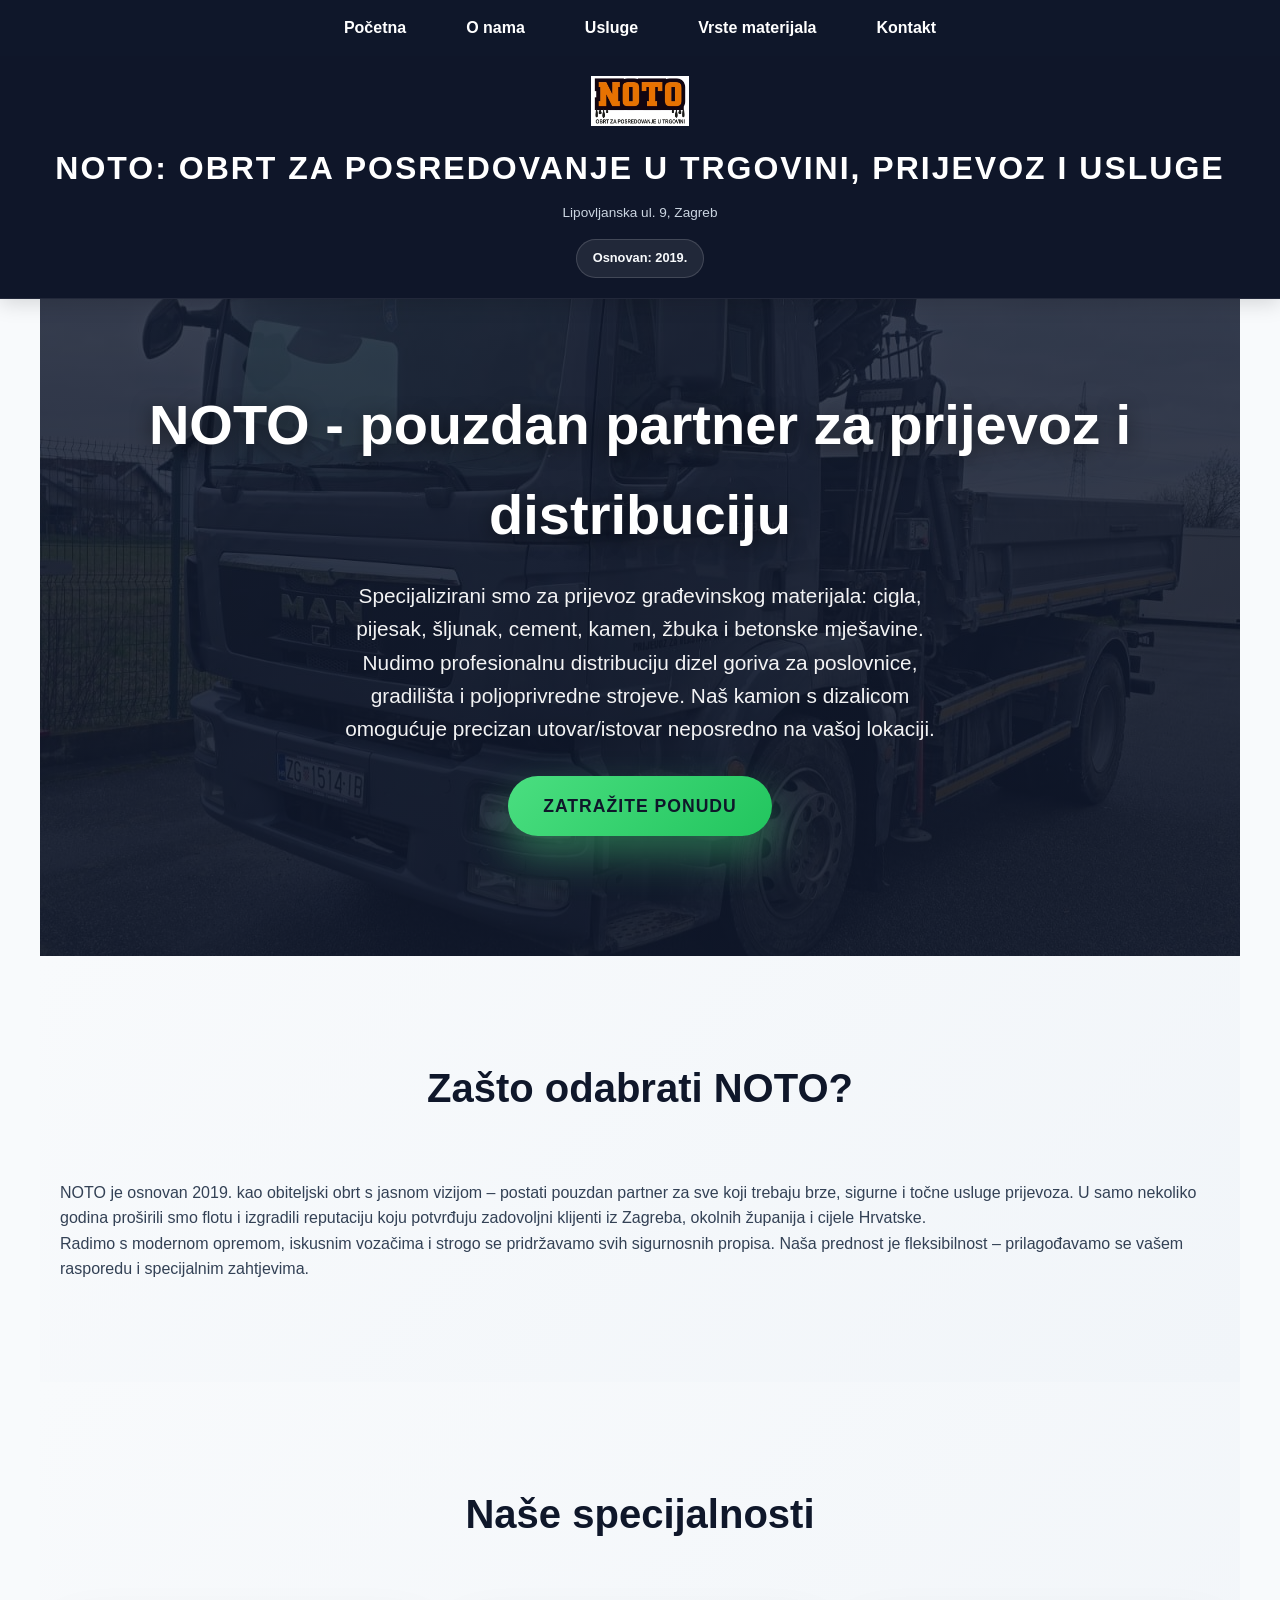
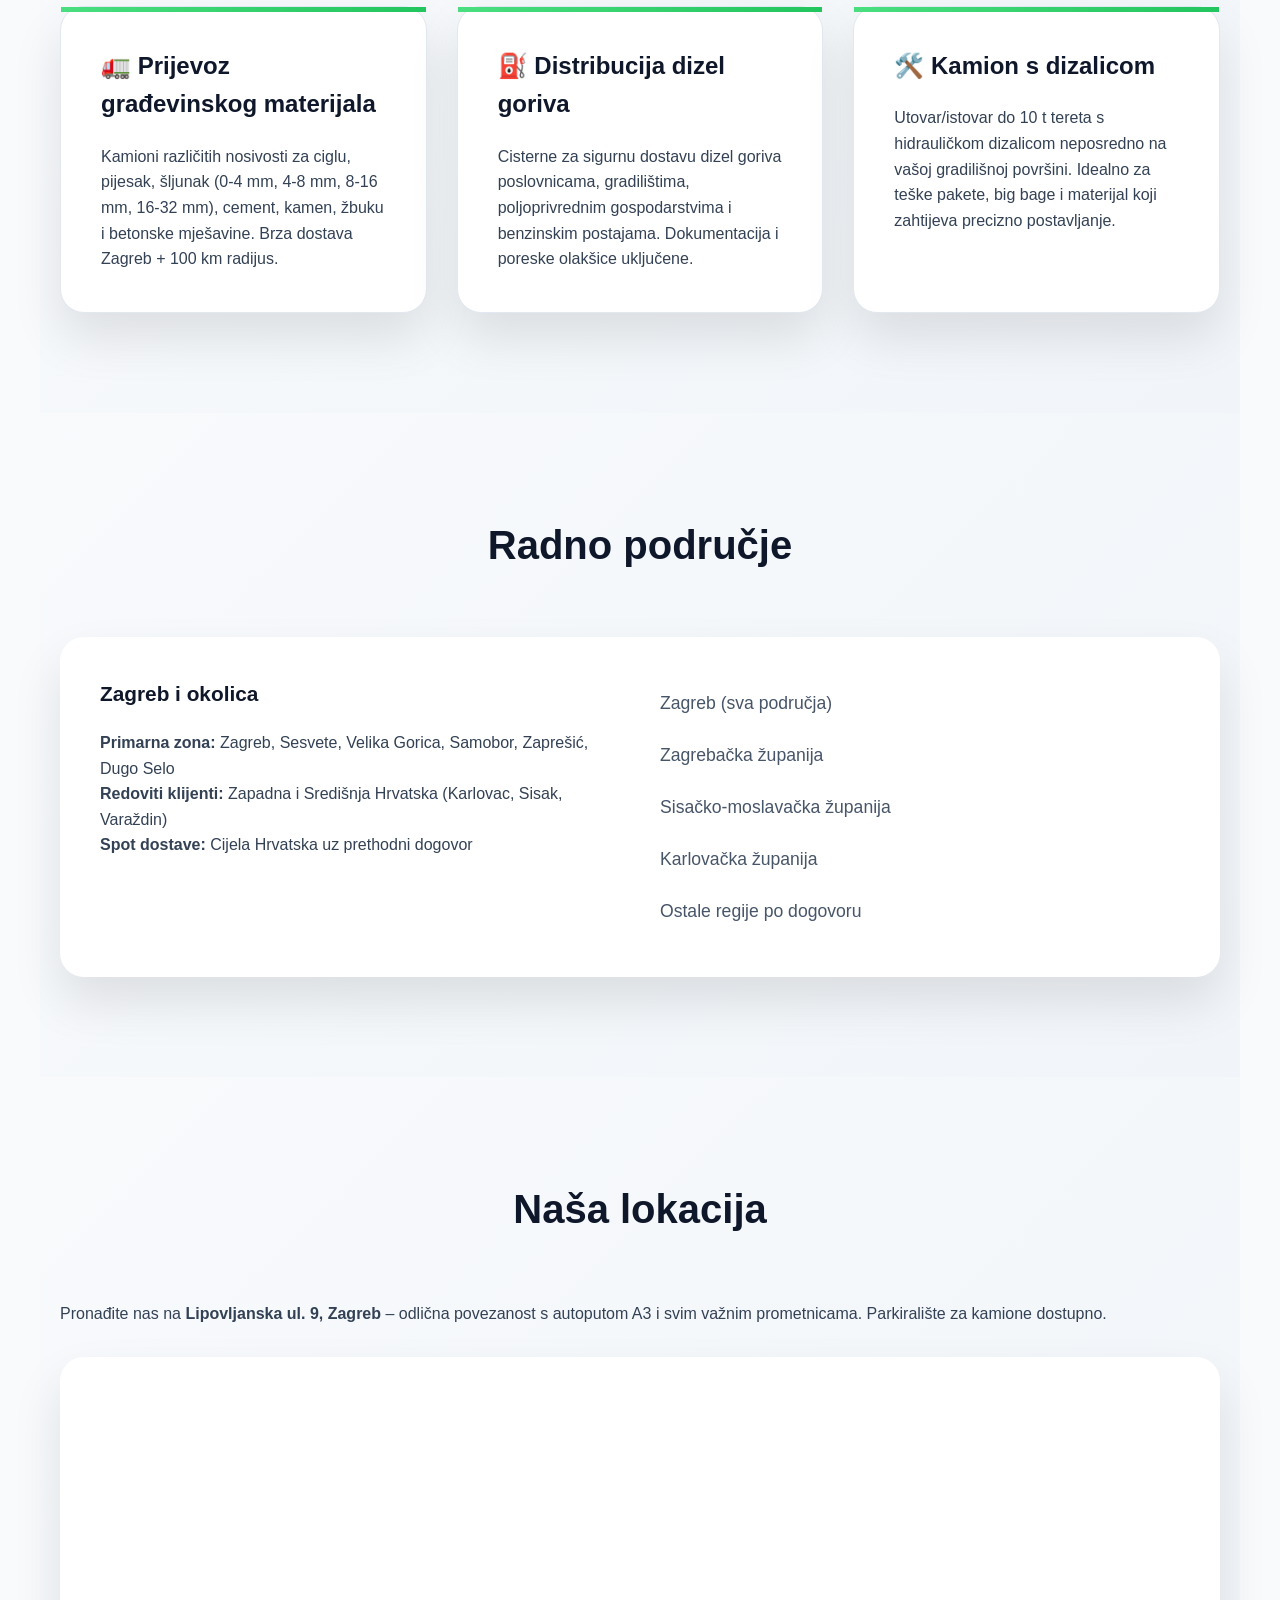
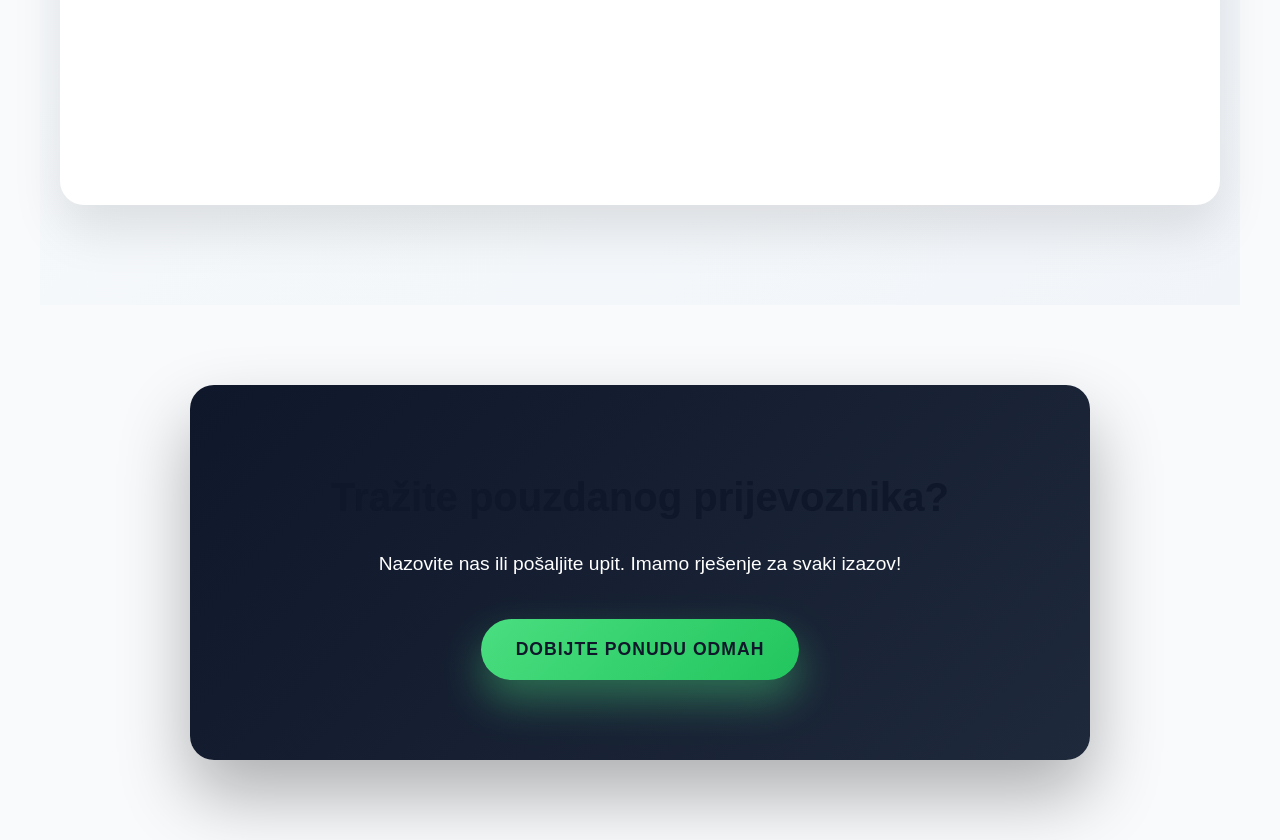
==== index.html @ 48e72e9b "Add files via upload" ====
<!DOCTYPE html>
<html lang="hr">
<head>
    <meta charset="UTF-8">
    <meta name="viewport" content="width=device-width, initial-scale=1.0">
    <title>NOTO - obiteljski obrt za prijevoz i distribuciju | Zagreb</title>
    <link rel="stylesheet" href="css/style.css">
</head>
<body>

<header>
    <nav>
        <ul>
            <li><a href="index.html">Početna</a></li>
            <li><a href="o-nama.html">O nama</a></li>
            <li><a href="usluge.html">Usluge</a></li>
            <li><a href="materijali.html">Vrste materijala</a></li>
            <li><a href="kontakt.html">Kontakt</a></li>
        </ul>
    </nav>
    <div class="firma-info">
        <div class="firma-logo">
            <img src="slike/NOTO - logo.jpg" alt="NOTO logo">
        </div>
        <div class="firma-naziv">NOTO: OBRT ZA POSREDOVANJE U TRGOVINI, PRIJEVOZ I USLUGE</div>
        <div class="firma-adresa">Lipovljanska ul. 9, Zagreb</div>
        <div class="firma-podaci">
            <span>Osnovan: 2019.</span>
        </div>
    </div>
</header>

<section id="hero">
    <h1>NOTO - pouzdan partner za prijevoz i distribuciju</h1>
    <p>
        Specijalizirani smo za prijevoz građevinskog materijala: cigla, pijesak, šljunak, cement, kamen, žbuka i betonske mješavine.
        Nudimo profesionalnu distribuciju dizel goriva za poslovnice, gradilišta i poljoprivredne strojeve.
        Naš kamion s dizalicom omogućuje precizan utovar/istovar neposredno na vašoj lokaciji.
    </p>
    <a href="kontakt.html" class="btn">Zatražite ponudu</a>
</section>

<section id="o-nama">
    <h2>Zašto odabrati NOTO?</h2>
    <p>
        NOTO je osnovan 2019. kao obiteljski obrt s jasnom vizijom – postati pouzdan partner za sve koji trebaju brze,
        sigurne i točne usluge prijevoza. U samo nekoliko godina proširili smo flotu i izgradili reputaciju koju potvrđuju
        zadovoljni klijenti iz Zagreba, okolnih županija i cijele Hrvatske.
    </p>
    <p>
        Radimo s modernom opremom, iskusnim vozačima i strogo se pridržavamo svih sigurnosnih propisa.
        Naša prednost je fleksibilnost – prilagođavamo se vašem rasporedu i specijalnim zahtjevima.
    </p>
</section>

<section id="usluge-kratko">
    <h2>Naše specijalnosti</h2>
    <div class="usluge-wrapper">
        <div class="usluga">
            <h3>🚛 Prijevoz građevinskog materijala</h3>
            <p>
                Kamioni različitih nosivosti za ciglu, pijesak, šljunak (0-4 mm, 4-8 mm, 8-16 mm, 16-32 mm),
                cement, kamen, žbuku i betonske mješavine. Brza dostava Zagreb + 100 km radijus.
            </p>
        </div>
        <div class="usluga">
            <h3>⛽ Distribucija dizel goriva</h3>
            <p>
                Cisterne za sigurnu dostavu dizel goriva poslovnicama, gradilištima, poljoprivrednim
                gospodarstvima i benzinskim postajama. Dokumentacija i poreske olakšice uključene.
            </p>
        </div>
        <div class="usluga">
            <h3>🛠️ Kamion s dizalicom</h3>
            <p>
                Utovar/istovar do 10 t tereta s hidrauličkom dizalicom neposredno na vašoj gradilišnoj
                površini. Idealno za teške pakete, big bage i materijal koji zahtijeva precizno postavljanje.
            </p>
        </div>
    </div>
</section>

<section id="podrucje">
    <h2>Radno područje</h2>
    <div class="podrucje-wrapper">
        <div class="podrucje-mapa">
            <h3>Zagreb i okolica</h3>
            <p><strong>Primarna zona:</strong> Zagreb, Sesvete, Velika Gorica, Samobor, Zaprešić, Dugo Selo</p>
            <p><strong>Redoviti klijenti:</strong> Zapadna i Središnja Hrvatska (Karlovac, Sisak, Varaždin)</p>
            <p><strong>Spot dostave:</strong> Cijela Hrvatska uz prethodni dogovor</p>
        </div>
        <div class="podrucje-lista">
            <ul>
                <li>Zagreb (sva područja)</li>
                <li>Zagrebačka županija</li>
                <li>Sisačko-moslavačka županija</li>
                <li>Karlovačka županija</li>
                <li>Ostale regije po dogovoru</li>
            </ul>
        </div>
    </div>
</section>

<section id="gdje-se-nalazimo">
    <h2>Naša lokacija</h2>
    <p>
        Pronađite nas na <strong>Lipovljanska ul. 9, Zagreb</strong> – odlična povezanost s
        autoputom A3 i svim važnim prometnicama. Parkiralište za kamione dostupno.
    </p>
    <div class="mapa-embed">
    <iframe
        src="https://www.google.com/maps/embed?pb=!1m18!1m12!1m3!1d2780.33917746384!2d16.052493712153854!3d45.82449137096155!2m3!1f0!2f0!3f0!3m2!1i1024!2i768!4f13.1!3m3!1m2!1s0x4766780ce3168b7f%3A0xb420bc5b5c8301f4!2sLipovljanska%20ul.%209%2C%2010000%2C%20Zagreb!5e0!3m2!1shr!2shr!4v1776197196068!5m2!1shr!2shr"
        width="100%"
        height="400"
        style="border:0; border-radius: 12px;"
        allowfullscreen=""
        loading="lazy"
        referrerpolicy="no-referrer-when-downgrade">
    </iframe>
    </div>
</section>

<section id="cta">
    <h2>Tražite pouzdanog prijevoznika?</h2>
    <p>
        Nazovite nas ili pošaljite upit. Imamo rješenje za svaki izazov!
    </p>
    <a href="kontakt.html" class="btn">Dobijte ponudu odmah</a>
</section>

<script src="js/script.js"></script>

</body>
</html>
---- css/style.css ----
* { 
    margin: 0; 
    padding: 0; 
    box-sizing: border-box; 
}

body {
    font-family: 'Inter', Arial, sans-serif;
    line-height: 1.6;
    color: #334155;
    background: #f8fafc;
    padding-top: 220px;
}

header {
    background: #0f172a;
    position: fixed;
    top: 0;
    width: 100%;
    z-index: 1000;
    box-shadow: 0 4px 20px rgba(0,0,0,.15);
    transition: all 0.3s ease;
}

header.shrunk { 
    padding-top: 0;
    margin-top: -160px;
}

nav { 
    padding: 15px 20px; 
    transition: all 0.3s ease; 
}
header.shrunk nav { 
    padding: 10px 20px; 
}

nav ul {
    display: flex;
    justify-content: center;
    list-style: none;
    gap: 20px;
}

nav ul li a {
    color: #fff;
    text-decoration: none;
    font-weight: 600;
    padding: 12px 20px;
    border-radius: 8px;
    transition: all 0.3s ease;
}

nav ul li a:hover,
nav ul li a.active {
    color: #4ade80;
    background: rgba(74,222,128,.1);
}

.firma-logo {
    margin: 0 0 10px 0;
}

.firma-logo img {
    max-height: 50px;
    width: auto;
}

.firma-info {
    background: rgba(15,23,42,.95);
    padding: 20px;
    text-align: center;
    border-bottom: 1px solid rgba(255,255,255,.08);
}

header.shrunk .firma-info { 
    display: none;
}

.firma-naziv {
    color: #fff;
    font-size: 2rem;
    font-weight: 900;
    margin-bottom: 8px;
    text-transform: uppercase;
    letter-spacing: 2px;
}

.firma-adresa { 
    color: #cbd5e1; 
    font-size: 0.85rem; 
    margin-bottom: 15px; 
}

.firma-podaci {
    display: flex;
    justify-content: center;
    gap: 12px;
    flex-wrap: wrap;
}

.firma-podaci span {
    color: #f8fafc;
    font-size: 0.8rem;
    font-weight: 600;
    background: rgba(255,255,255,.08);
    padding: 8px 16px;
    border-radius: 20px;
    border: 1px solid rgba(255,255,255,.15);
    transition: all 0.4s ease;
}

#hero {
    background: linear-gradient(rgba(15,23,42,.8), rgba(15,23,42,.9)), 
                url("../slike/kamion.jpg") center/cover;
    color: white;
    text-align: center;
    padding: 160px 20px 120px;
}

#hero h1 {
    font-size: 3.5rem;
    font-weight: 900;
    margin-bottom: 20px;
    text-shadow: 0 4px 20px rgba(0,0,0,.5);
}

#hero p {
    font-size: 1.3rem;
    max-width: 600px;
    margin: 0 auto 30px;
    opacity: 0.95;
}

.btn {
    display: inline-block;
    background: linear-gradient(135deg, #4ade80, #22c55e);
    color: #0f172a;
    font-weight: 800;
    font-size: 1.1rem;
    padding: 16px 35px;
    border-radius: 50px;
    text-decoration: none;
    text-transform: uppercase;
    letter-spacing: 1px;
    box-shadow: 0 20px 40px rgba(74,222,128,.4);
    transition: all 0.4s ease;
}

.btn:hover {
    transform: translateY(-5px);
    box-shadow: 0 30px 60px rgba(74,222,128,.6);
}

section {
    padding: 100px 20px;
    max-width: 1200px;
    margin: 0 auto;
    background: linear-gradient(135deg, #f8fafc 0%, #f1f5f9 100%);
}

section h2 {
    text-align: center;
    font-size: 2.5rem;
    color: #0f172a;
    font-weight: 900;
    margin-bottom: 60px;
}

.usluge-wrapper {
    display: grid;
    grid-template-columns: repeat(auto-fit, minmax(320px, 1fr));
    gap: 30px;
}

.usluga {
    background: white;
    padding: 40px;
    border-radius: 24px;
    box-shadow: 0 25px 50px rgba(0,0,0,.1);
    border: 1px solid #e2e8f0;
    transition: all 0.4s ease;
    position: relative;
}

.usluga:hover {
    transform: translateY(-8px);
    box-shadow: 0 35px 60px rgba(0,0,0,.15);
}

.usluga::before {
    content: '';
    position: absolute;
    top: 0;
    left: 0;
    right: 0;
    height: 5px;
    background: linear-gradient(90deg, #4ade80, #22c55e);
}

.usluga h3 {
    color: #0f172a;
    font-size: 1.5rem;
    font-weight: 900;
    margin-bottom: 20px;
}

#podrucje .podrucje-wrapper {
    display: grid;
    grid-template-columns: 1fr 1fr;
    gap: 40px;
    background: white;
    padding: 40px;
    border-radius: 24px;
    box-shadow: 0 25px 50px rgba(0,0,0,.1);
}

.podrucje-mapa h3 {
    color: #0f172a;
    font-size: 1.3rem;
    margin-bottom: 20px;
    font-weight: 900;
}

.podrucje-lista ul {
    list-style: none;
    padding: 0;
}

.podrucje-lista li {
    padding: 12px 0;
    color: #475569;
    font-size: 1.1rem;
}

.mapa-embed {
    background: white;
    border-radius: 24px;
    padding: 20px;
    box-shadow: 0 25px 50px rgba(0,0,0,.1);
    overflow: hidden;
    margin-top: 30px;
}

.mapa-embed iframe {
    width: 100%;
    height: 400px;
    border-radius: 16px;
}

#cta {
    background: linear-gradient(135deg, #0f172a 0%, #1e293b 100%);
    color: white;
    text-align: center;
    border-radius: 24px;
    padding: 80px 40px;
    margin: 80px auto;
    max-width: 900px;
    box-shadow: 0 35px 70px rgba(0,0,0,.3);
}

#cta h2 {
    font-size: 2.5rem;
    margin-bottom: 20px;
}

#cta p {
    font-size: 1.2rem;
    max-width: 600px;
    margin: 0 auto 40px;
}

/* RESPONSIVE */
@media (max-width: 768px) {
    body { padding-top: 180px; }
    nav ul { 
        flex-wrap: wrap; 
        gap: 10px; 
        justify-content: center;
    }
    .firma-naziv { font-size: 1.6rem; }
    #hero { 
        padding: 130px 20px 80px; 
    }
    #hero h1 { font-size: 2.5rem; }
    section { padding: 60px 20px; }
    .usluge-wrapper { 
        grid-template-columns: 1fr; 
    }
    #podrucje .podrucje-wrapper {
        grid-template-columns: 1fr;
        gap: 20px;
        padding: 30px 20px;
    }
    #cta { 
        padding: 60px 30px; 
        margin: 40px 20px; 
    }
    #cta h2 { font-size: 2rem; }
    .mapa-embed iframe { height: 300px; }
}

@media (max-width: 480px) {
    #hero h1 { font-size: 2rem; }
    section h2 { font-size: 2rem; }
    .usluga { padding: 30px 25px; }
    .firma-podaci { 
        flex-direction: column; 
        gap: 8px; 
    }
}
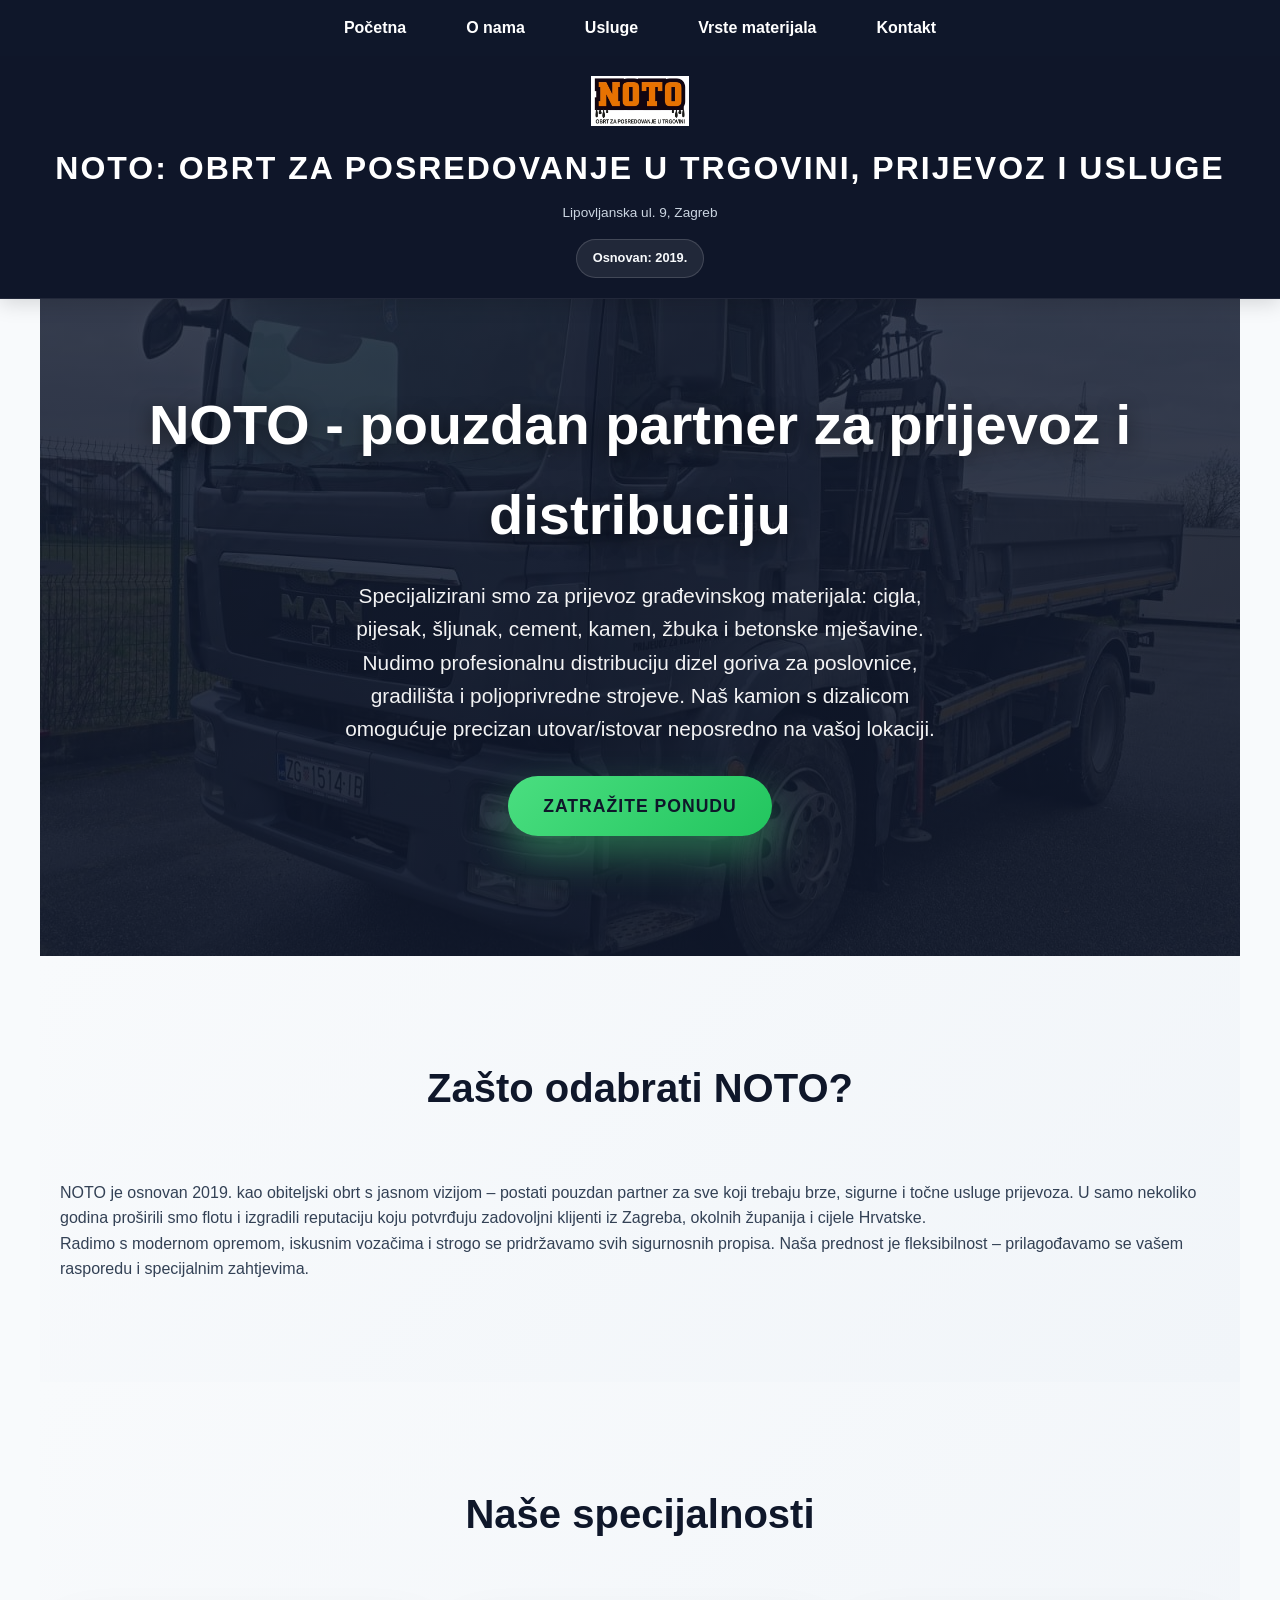
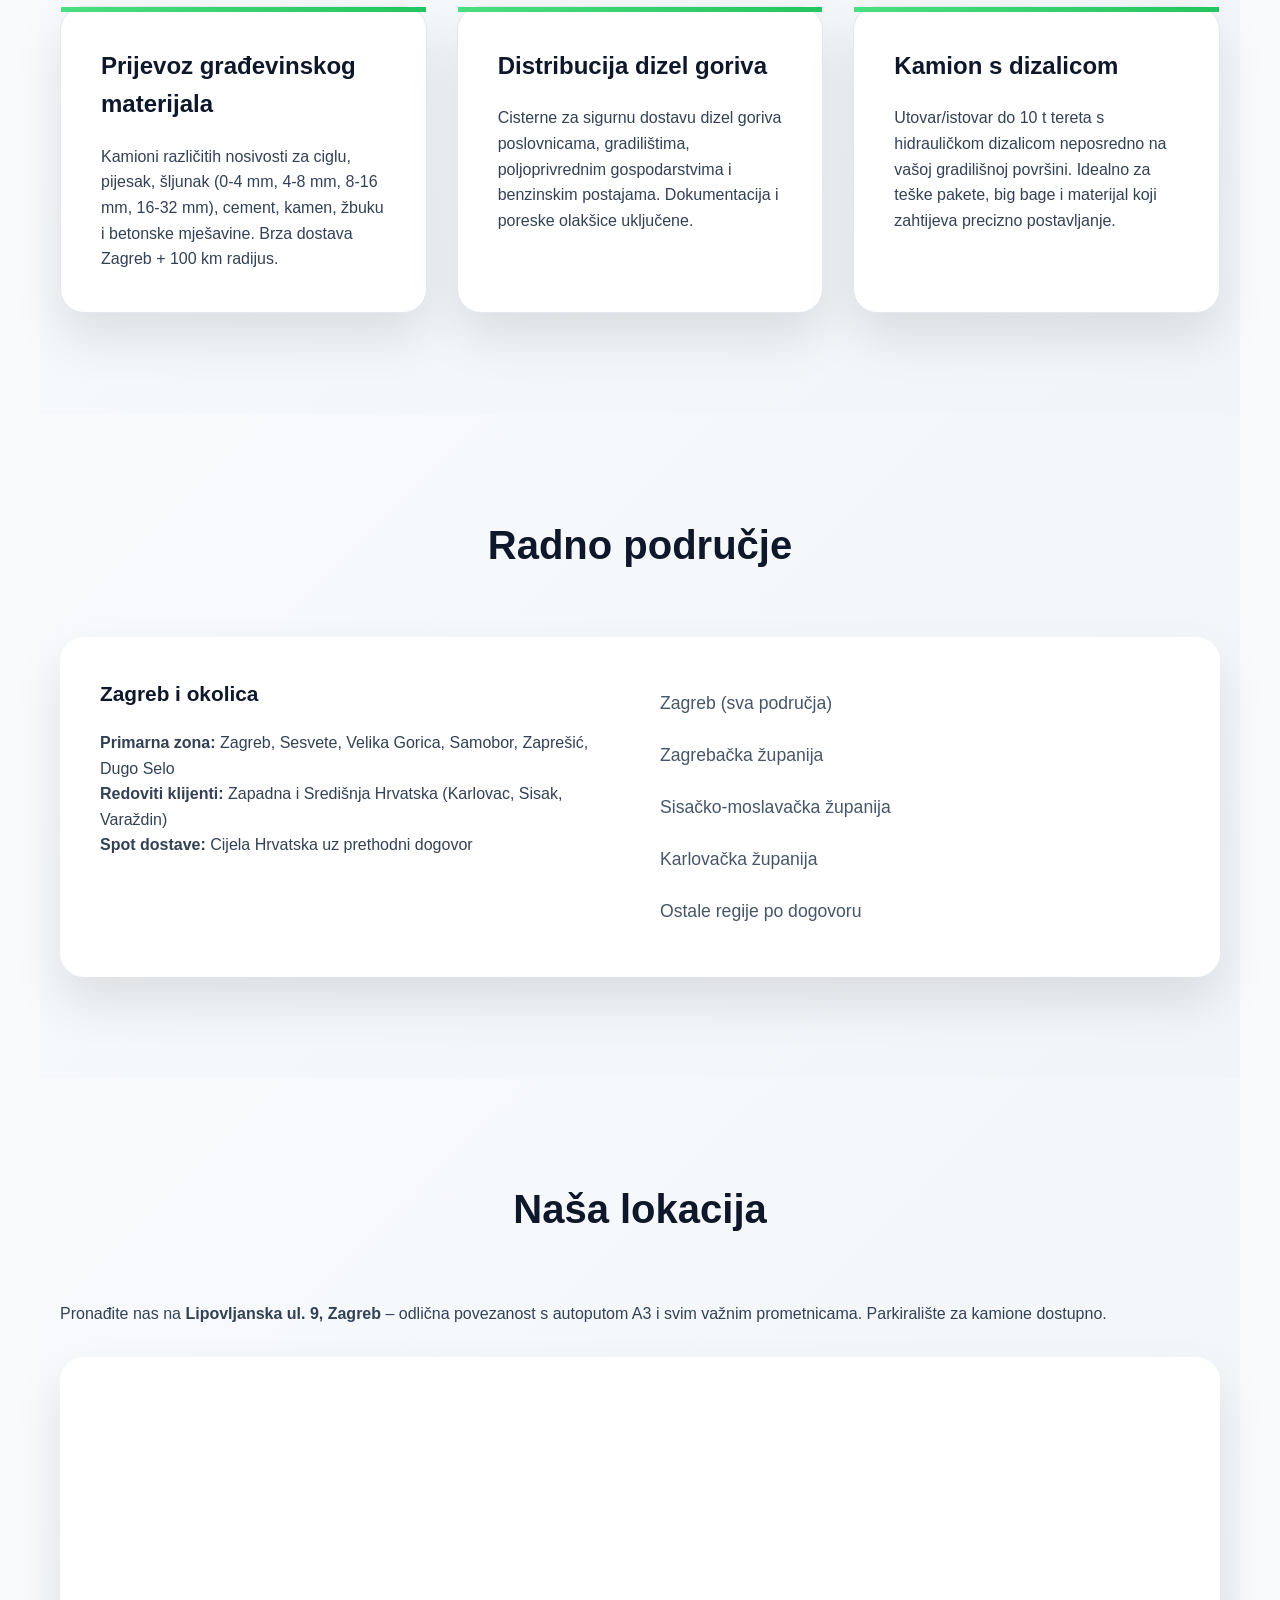
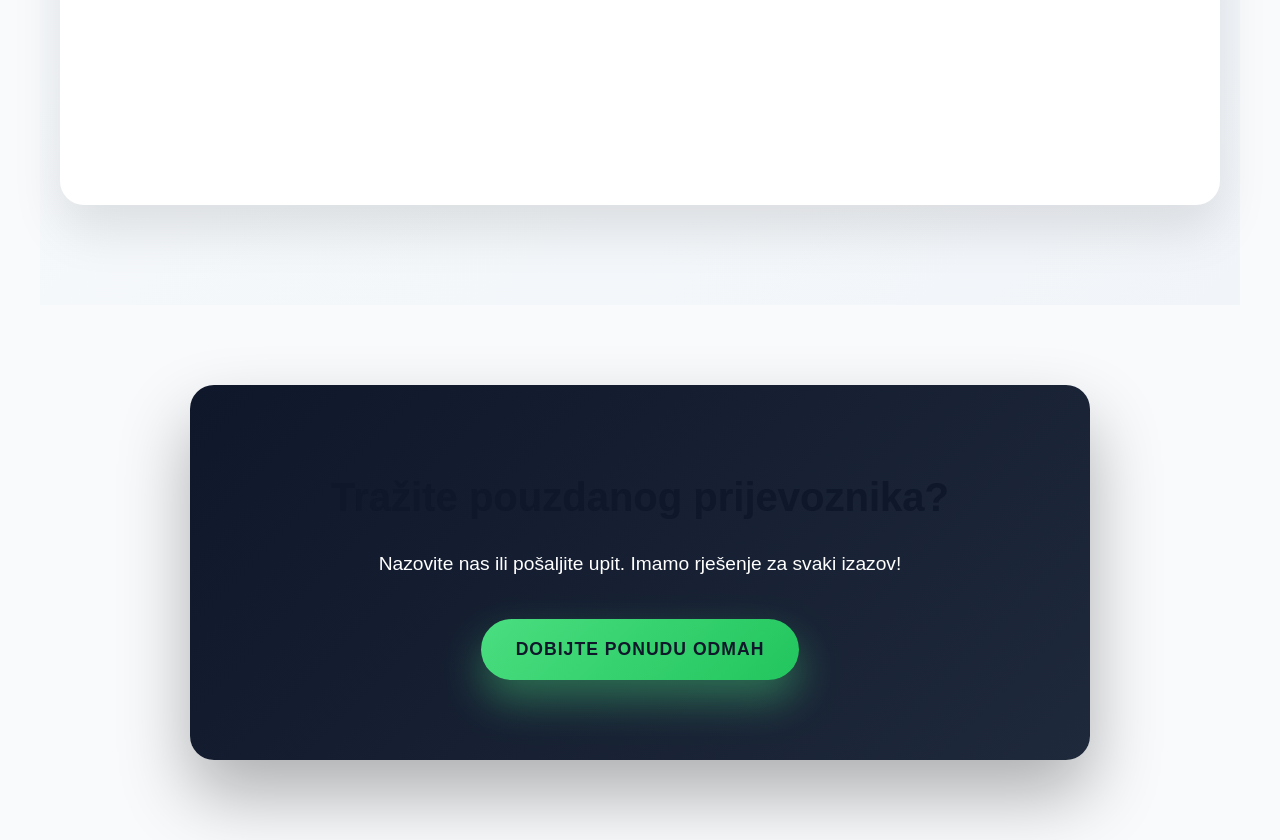
==== commit e21d3aa3: "Update index.html" ====
--- a/index.html
+++ b/index.html
@@ -57,21 +57,21 @@
     <h2>Naše specijalnosti</h2>
     <div class="usluge-wrapper">
         <div class="usluga">
-            <h3>🚛 Prijevoz građevinskog materijala</h3>
+            <h3>Prijevoz građevinskog materijala</h3>
             <p>
                 Kamioni različitih nosivosti za ciglu, pijesak, šljunak (0-4 mm, 4-8 mm, 8-16 mm, 16-32 mm),
                 cement, kamen, žbuku i betonske mješavine. Brza dostava Zagreb + 100 km radijus.
             </p>
         </div>
         <div class="usluga">
-            <h3>⛽ Distribucija dizel goriva</h3>
+            <h3>Distribucija dizel goriva</h3>
             <p>
                 Cisterne za sigurnu dostavu dizel goriva poslovnicama, gradilištima, poljoprivrednim
                 gospodarstvima i benzinskim postajama. Dokumentacija i poreske olakšice uključene.
             </p>
         </div>
         <div class="usluga">
-            <h3>🛠️ Kamion s dizalicom</h3>
+            <h3>Kamion s dizalicom</h3>
             <p>
                 Utovar/istovar do 10 t tereta s hidrauličkom dizalicom neposredno na vašoj gradilišnoj
                 površini. Idealno za teške pakete, big bage i materijal koji zahtijeva precizno postavljanje.
@@ -131,4 +131,4 @@
 <script src="js/script.js"></script>
 
 </body>
-</html>+</html>
